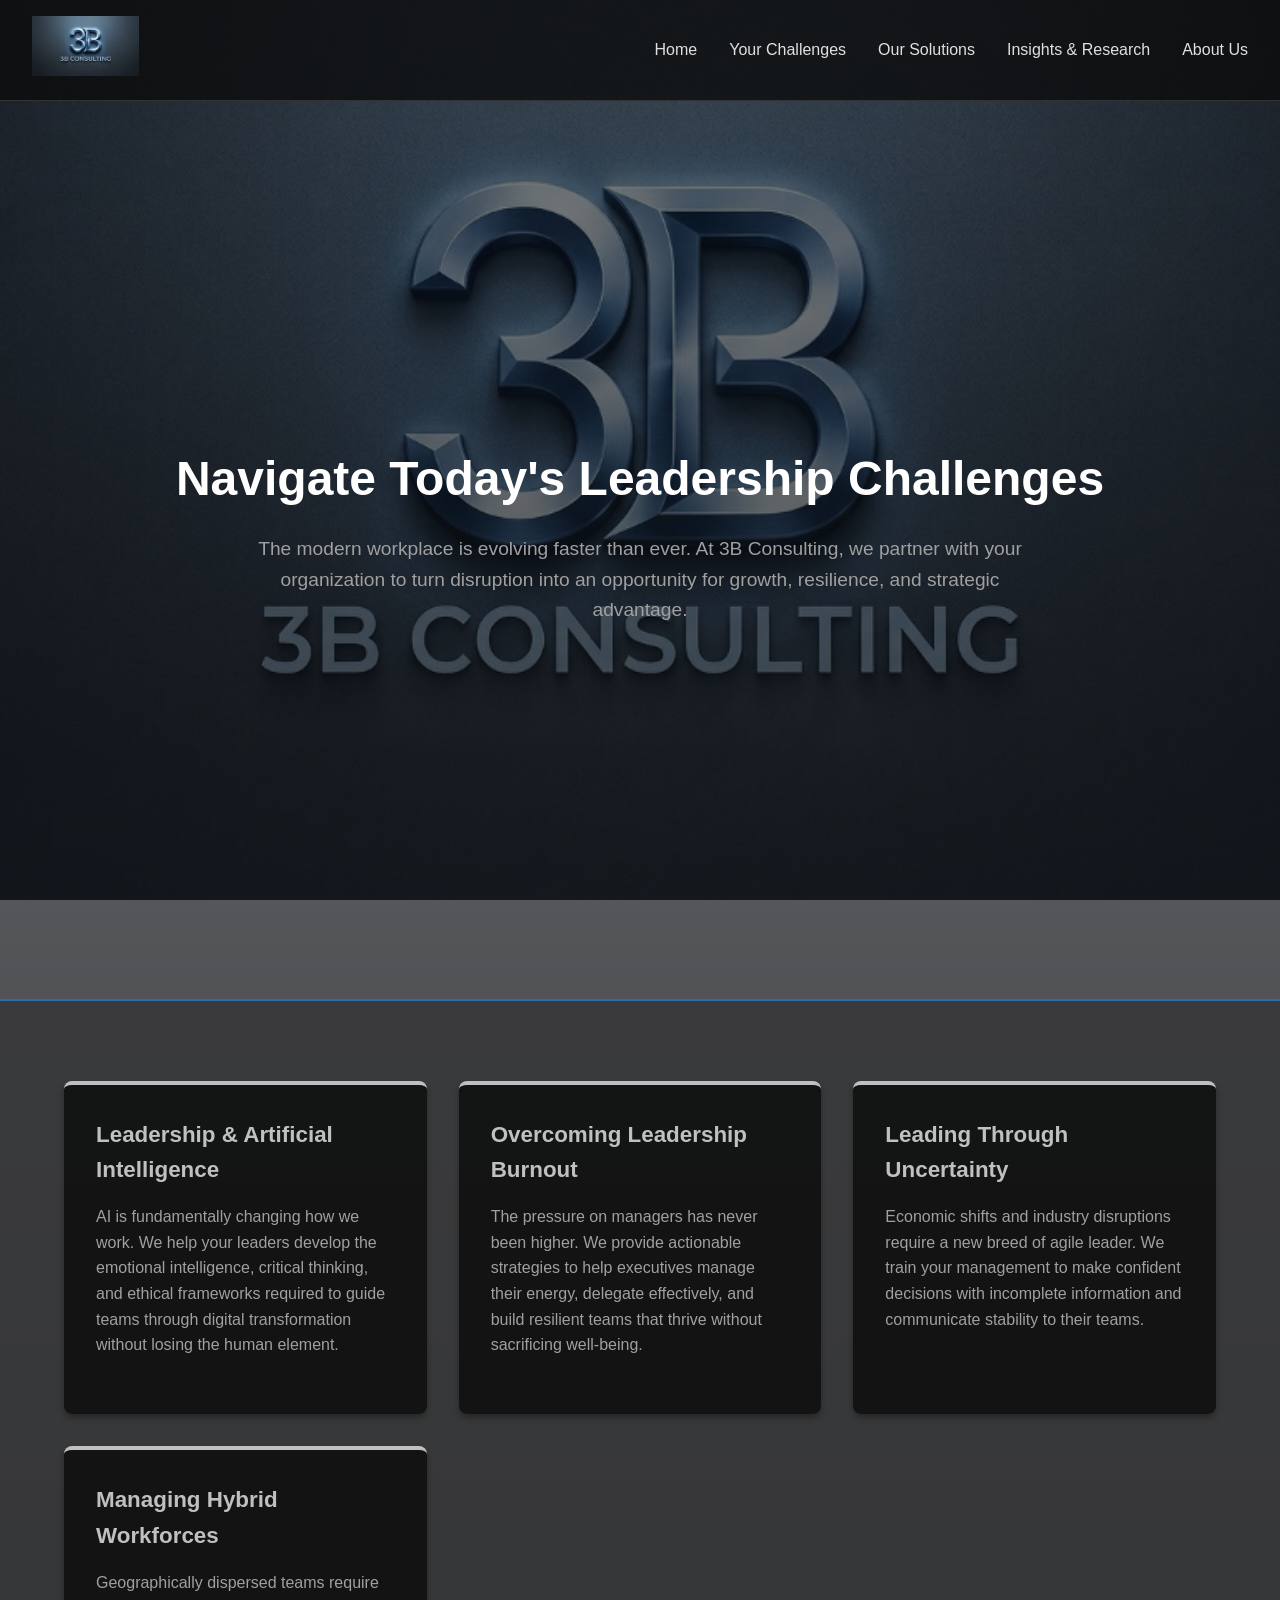
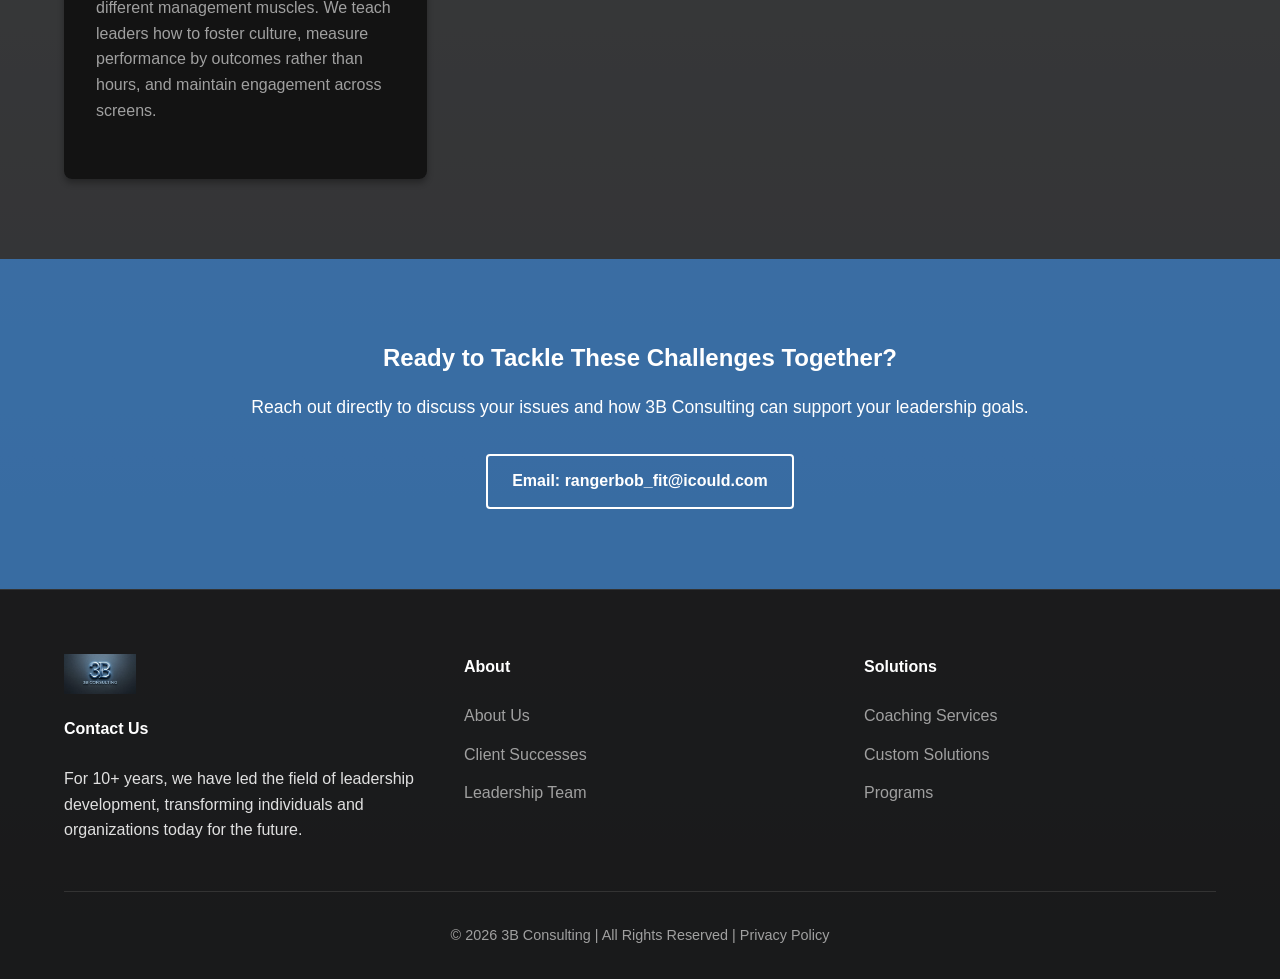
==== challenges.html @ f9b5d912 "Add files via upload" ====
<!DOCTYPE html>
<html lang="en">
<head>
    <meta charset="UTF-8">
    <meta name="viewport" content="width=device-width, initial-scale=1.0">
    <title>3B Consulting | Leadership for the next generation</title>
     <link rel="stylesheet" href="stylesheet/3Bstyles.css">
</head>
<body>

    <header class="site-header" id="header">
        <div class="nav-container">
<a href="index3B.html" class="logo">
                <img src="images/3b-consulting-logo.png" alt="3B Consulting" height="60">
            </a>
            <nav class="main-nav">
                <ul class="nav-links">
                    <li><a href="index3B.html">Home</a></li>
                    <li><a href="challenges.html">Your Challenges</a></li>
                    <li><a href="solutions.html">Our Solutions</a></li>
                    <li><a href="insights.html">Insights & Research</a></li>
                    <li><a href="about.html">About Us</a></li>
                </ul>
            </nav>
        </div>
    </header>

    <main>
        <section class="hero" style="padding: 6rem 0; text-align: center;">
            <div class="container hero-content">
                <h1>Navigate Today's Leadership Challenges</h1>
                <p>The modern workplace is evolving faster than ever. At 3B Consulting, we partner with your organization to turn disruption into an opportunity for growth, resilience, and strategic advantage.</p>
            </div>
        </section>

        <section class="section bg-darker">
            <div class="container">
                <div class="card-grid">
        
                    <div class="card">
                        <h3>Leadership & Artificial Intelligence</h3>
                        <p>AI is fundamentally changing how we work. We help your leaders develop the emotional intelligence, critical thinking, and ethical frameworks required to guide teams through digital transformation without losing the human element.</p>
                    </div>
                    <div class="card">
                        <h3>Overcoming Leadership Burnout</h3>
                        <p>The pressure on managers has never been higher. We provide actionable strategies to help executives manage their energy, delegate effectively, and build resilient teams that thrive without sacrificing well-being.</p>
                    </div>
                    <div class="card">
                        <h3>Leading Through Uncertainty</h3>
                        <p>Economic shifts and industry disruptions require a new breed of agile leader. We train your management to make confident decisions with incomplete information and communicate stability to their teams.</p>
                    </div>
                    <div class="card">
                        <h3>Managing Hybrid Workforces</h3>
                        <p>Geographically dispersed teams require different management muscles. We teach leaders how to foster culture, measure performance by outcomes rather than hours, and maintain engagement across screens.</p>
                    </div>
                </div>
            </div>
        </section>

        <section id="contact" class="section cta-banner">
            <div class="container">
                <h2>Ready to Tackle These Challenges Together?</h2>
                <p>Reach out directly to discuss your issues and how 3B Consulting can support your leadership goals.</p>
                <a href="mailto:rangerbob_fit@icould.com" class="btn btn-secondary">Email: rangerbob_fit@icould.com</a>
            </div>
        </section>
    </main>

    <footer class="site-footer">
        <div class="container footer-grid">
            <div class="footer-col">
                 <img src="images/3b-consulting-logo.png" alt="3B Consulting" height="40" style="margin-bottom: 15px;">
                 <h4>Contact Us</h4>
                <p>For 10+ years, we have led the field of leadership development, transforming individuals and organizations today for the future.</p>
            </div>
            <div class="footer-col">
                <h4>About</h4>
                <ul>
                    <li><a href="about.html">About Us</a></li>
                    <li><a href="about.html#success">Client Successes</a></li>
                    <li><a href="about.html#team">Leadership Team</a></li>
                </ul>
            </div>
            <div class="footer-col">
                <h4>Solutions</h4>
                <ul>
                    <li><a href="solutions.html">Coaching Services</a></li>
                    <li><a href="solutions.html">Custom Solutions</a></li>
                    <li><a href="solutions.html">Programs</a></li>
                </ul>
            </div>
        </div>
        <div class="container footer-bottom">
            <p>&copy; 2026 3B Consulting | All Rights Reserved | Privacy Policy</p>
        </div>
    </footer>

    <script src="script.js"></script>
</body>
</html>
---- stylesheet/3Bstyles.css ----
:root {
    --bg-main: #292828;
    --bg-secondary: #1e1e1e;
    --bg-header: #0a0a0a;
    --text-primary: #e0e0e0;
    --text-secondary: #a0a0a0;
    --accent-blue: #2B6CB0; /* Professional tint of blue */
    --accent-blue-hover: #3182CE;
    --accent-silver: #C0C0C0; /* Complements the 3D logo */
    --font-main: 'Segoe UI', Tahoma, Geneva, Verdana, sans-serif;
}

* {
    margin: 0;
    padding: 0;
    box-sizing: border-box;
}

body {
    font-family: var(--font-main);
    color: var(--text-primary);
    line-height: 1.6;
    
    background: linear-gradient(rgba(10, 15, 25, 0.4), rgba(10, 15, 25, 0.65)),
                url('../images/background.png') no-repeat center center fixed;
    background-size: cover;
}

a {
    text-decoration: none;
    color: var(--text-primary);
    transition: color 0.3s ease;
}

ul {
    list-style: none;
}

.container {
    width: 90%;
    max-width: 1200px;
    margin: 0 auto;
}

.section {
    padding: 5rem 0;
}

.bg-darker {
    background-color: rgba(30, 30, 30, 0.72);
}

h1, h2, h3, h4 {
    color: var(--accent-silver);
    margin-bottom: 1rem;
    font-weight: 600;
}

.section-title {
    font-size: 2.2rem;
    text-align: center;
    margin-bottom: 0.5rem;
}

.section-subtitle {
    text-align: center;
    color: var(--text-secondary);
    margin-bottom: 3rem;
}

.btn {
    display: inline-block;
    padding: 0.8rem 1.5rem;
    border-radius: 4px;
    font-weight: bold;
    text-align: center;
    transition: background-color 0.3s ease, transform 0.2s ease;
}

.btn-primary {
    background-color: var(--accent-blue);
    color: #ffffff;
}

.btn-primary:hover {
    background-color: var(--accent-blue-hover);
    color: #ffffff;
    transform: translateY(-2px);
}

.btn-secondary {
    background-color: transparent;
    border: 2px solid var(--accent-silver);
    color: var(--accent-silver);
}

.btn-secondary:hover {
    background-color: var(--accent-silver);
    color: var(--bg-main);
}

.site-header {
    background-color: rgba(10, 10, 10, 0.82);
    border-bottom: 1px solid #333;
    position: sticky;
    top: 0;
    z-index: 1000;
}

.nav-container {
    display: flex;
    justify-content: space-between;
    align-items: center;
    width: 95%;
    max-width: 1400px;
    margin: 0 auto;
    padding: 1rem 0;
}

.nav-links {
    display: flex;
    gap: 2rem;
}

.nav-links a:hover {
    color: var(--accent-blue);
}

.hero {
    background: linear-gradient(rgba(10, 10, 10, 0.25), rgba(18, 18, 18, 0.45));
    min-height: 100vh;
    padding: 8rem 0;
    display: flex;
    align-items: center;
    justify-content: center;
    text-align: center;
    border-bottom: 2px solid var(--accent-blue);
}

.hero h1 {
    font-size: 3rem;
    color: #ffffff;
}

.hero p {
    font-size: 1.2rem;
    color: var(--text-secondary);
    max-width: 800px;
    margin: 0 auto 2rem auto;
}

.card-grid {
    display: grid;
    grid-template-columns: repeat(auto-fit, minmax(300px, 1fr));
    gap: 2rem;
}

.card {
    background-color: rgba(10, 10, 10, 0.78);
    padding: 2rem;
    border-radius: 8px;
    border-top: 4px solid var(--accent-silver);
    box-shadow: 0 4px 6px rgba(0, 0, 0, 0.3);
    transition: transform 0.3s ease;
}

.card:hover {
    transform: translateY(-5px);
    border-top-color: var(--accent-blue);
}

.card h3 {
    font-size: 1.4rem;
}

.card p {
    color: var(--text-secondary);
    margin-bottom: 1.5rem;
}

.card-link {
    color: var(--accent-blue);
    font-weight: bold;
}

.card-link:hover {
    color: var(--accent-silver);
}

.cta-banner {
    text-align: center;
    background-color: rgba(43, 108, 176, 0.78);
    color: #ffffff;
}

.cta-banner h2 {
    color: #ffffff;
}

.cta-banner p {
    margin-bottom: 2rem;
    font-size: 1.1rem;
}

.cta-banner .btn-secondary {
    border-color: #ffffff;
    color: #ffffff;
}

.cta-banner .btn-secondary:hover {
    background-color: #ffffff;
    color: var(--accent-blue);
}
.team-grid {
    display: flex;
    flex-wrap: wrap;
    justify-content: center;
    gap: 30px;
    margin-top: 20px;
}

.team-member {
    text-align: center;
    max-width: 250px;
}

.headshot {
    width: 200px;
    height: 400px;
    object-fit: cover;
    border-radius: 50%;
    border: 3px solid silver;
    box-shadow: 0 4px 8px rgba(0, 0, 0, 0.3);
    margin-bottom: 15px;
}
.site-footer {
    background-color: rgba(10, 10, 10, 0.82);
    padding: 4rem 0 2rem 0;
    border-top: 1px solid #333;
}

.footer-grid {
    display: grid;
    grid-template-columns: repeat(auto-fit, minmax(200px, 1fr));
    gap: 3rem;
    margin-bottom: 3rem;
}

.footer-col h4 {
    margin-bottom: 1.5rem;
    color: #ffffff;
}

.footer-col ul li {
    margin-bottom: 0.8rem;
}

.footer-col ul li a {
    color: var(--text-secondary);
}

.footer-col ul li a:hover {
    color: var(--accent-silver);
}

.footer-bottom {
    text-align: center;
    padding-top: 2rem;
    border-top: 1px solid #333;
    color: var(--text-secondary);
    font-size: 0.9rem;
}

@media (max-width: 768px) {
    .nav-container {
        flex-direction: column;
        gap: 1.5rem;
    }
    
    .nav-links {
        flex-wrap: wrap;
        justify-content: center;
        gap: 1rem;
    }
    
    .hero h1 {
        font-size: 2.2rem;
    }
}
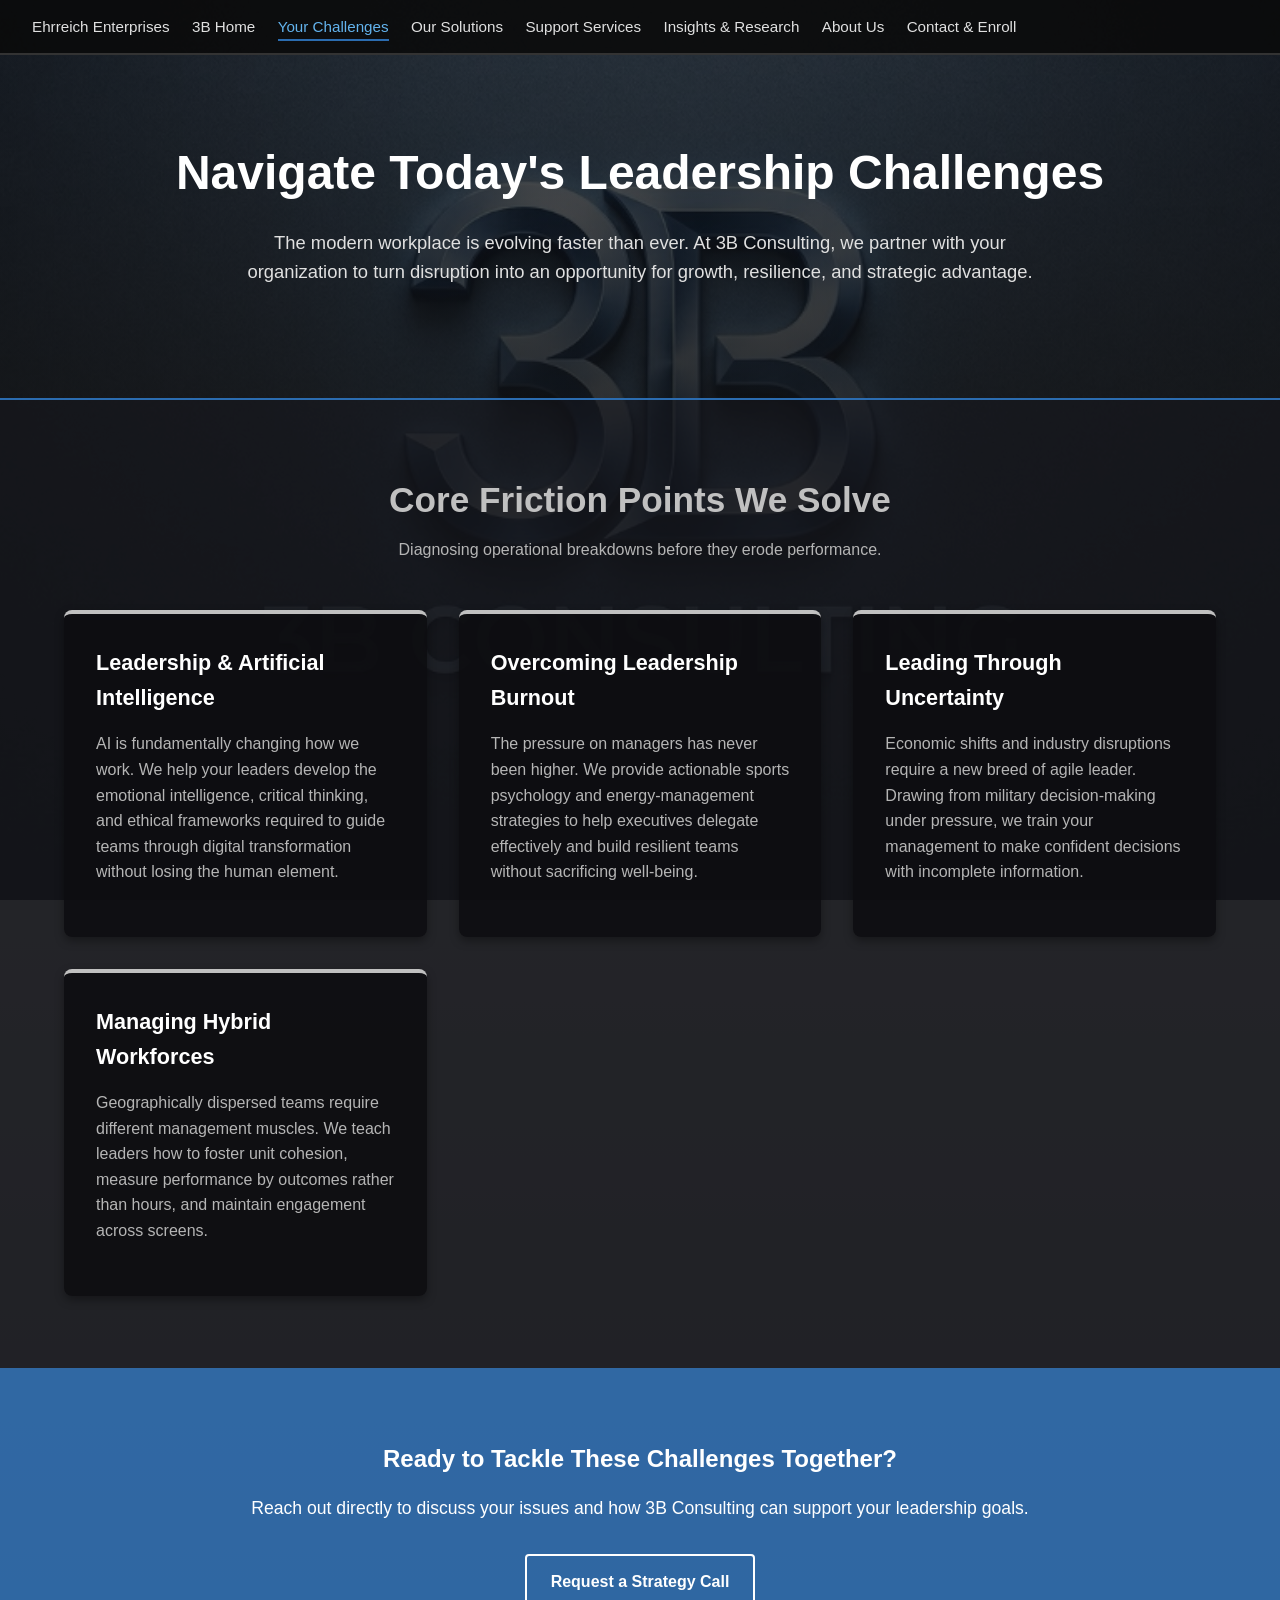
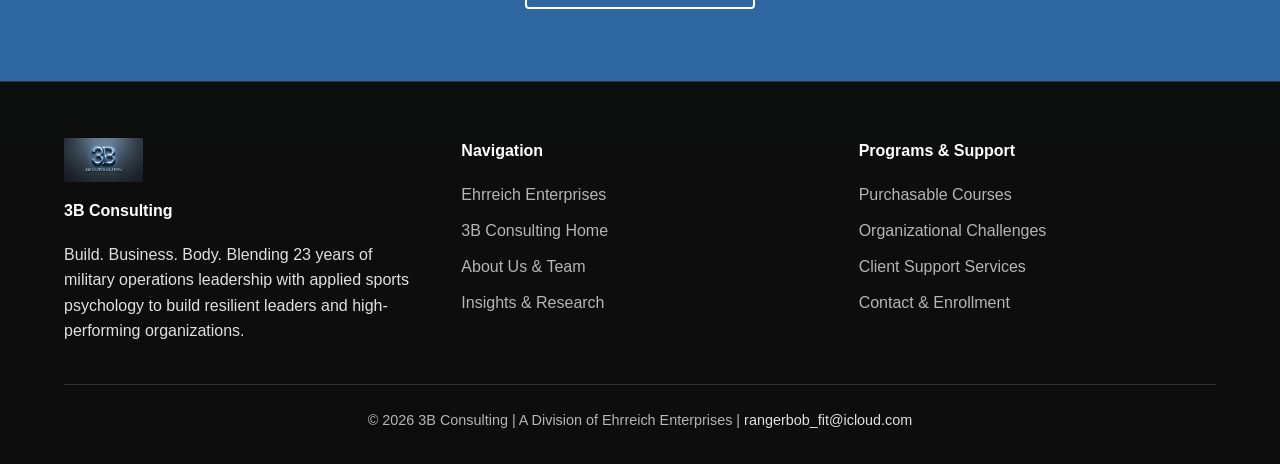
==== commit 70a69bb9: "Add files via upload" ====
--- a/challenges.html
+++ b/challenges.html
@@ -3,30 +3,29 @@
 <head>
     <meta charset="UTF-8">
     <meta name="viewport" content="width=device-width, initial-scale=1.0">
-    <title>3B Consulting | Leadership for the next generation</title>
-     <link rel="stylesheet" href="stylesheet/3Bstyles.css">
+    <title>Your Challenges | 3B Consulting</title>
+    <link rel="stylesheet" href="stylesheet/3Bstyles.css">
 </head>
 <body>
-
     <header class="site-header" id="header">
         <div class="nav-container">
-<a href="index3B.html" class="logo">
-                <img src="images/3b-consulting-logo.png" alt="3B Consulting" height="60">
-            </a>
-            <nav class="main-nav">
+            <nav class="main-nav" aria-label="Main Navigation">
                 <ul class="nav-links">
-                    <li><a href="index3B.html">Home</a></li>
-                    <li><a href="challenges.html">Your Challenges</a></li>
+                    <li><a href="index.html">Ehrreich Enterprises</a></li>
+                    <li><a href="index3B.html">3B Home</a></li>
+                    <li><a href="challenges.html" class="active">Your Challenges</a></li>
                     <li><a href="solutions.html">Our Solutions</a></li>
-                    <li><a href="insights.html">Insights & Research</a></li>
+                    <li><a href="support.html">Support Services</a></li>
+                    <li><a href="insights.html">Insights &amp; Research</a></li>
                     <li><a href="about.html">About Us</a></li>
+                    <li><a href="contact.html">Contact &amp; Enroll</a></li>
                 </ul>
             </nav>
         </div>
     </header>
 
     <main>
-        <section class="hero" style="padding: 6rem 0; text-align: center;">
+        <section class="hero hero-compact">
             <div class="container hero-content">
                 <h1>Navigate Today's Leadership Challenges</h1>
                 <p>The modern workplace is evolving faster than ever. At 3B Consulting, we partner with your organization to turn disruption into an opportunity for growth, resilience, and strategic advantage.</p>
@@ -35,33 +34,34 @@
 
         <section class="section bg-darker">
             <div class="container">
+                <h2 class="section-title">Core Friction Points We Solve</h2>
+                <p class="section-subtitle">Diagnosing operational breakdowns before they erode performance.</p>
                 <div class="card-grid">
-        
-                    <div class="card">
-                        <h3>Leadership & Artificial Intelligence</h3>
+                    <article class="card">
+                        <h3>Leadership &amp; Artificial Intelligence</h3>
                         <p>AI is fundamentally changing how we work. We help your leaders develop the emotional intelligence, critical thinking, and ethical frameworks required to guide teams through digital transformation without losing the human element.</p>
-                    </div>
-                    <div class="card">
+                    </article>
+                    <article class="card">
                         <h3>Overcoming Leadership Burnout</h3>
-                        <p>The pressure on managers has never been higher. We provide actionable strategies to help executives manage their energy, delegate effectively, and build resilient teams that thrive without sacrificing well-being.</p>
-                    </div>
-                    <div class="card">
+                        <p>The pressure on managers has never been higher. We provide actionable sports psychology and energy-management strategies to help executives delegate effectively and build resilient teams without sacrificing well-being.</p>
+                    </article>
+                    <article class="card">
                         <h3>Leading Through Uncertainty</h3>
-                        <p>Economic shifts and industry disruptions require a new breed of agile leader. We train your management to make confident decisions with incomplete information and communicate stability to their teams.</p>
-                    </div>
-                    <div class="card">
+                        <p>Economic shifts and industry disruptions require a new breed of agile leader. Drawing from military decision-making under pressure, we train your management to make confident decisions with incomplete information.</p>
+                    </article>
+                    <article class="card">
                         <h3>Managing Hybrid Workforces</h3>
-                        <p>Geographically dispersed teams require different management muscles. We teach leaders how to foster culture, measure performance by outcomes rather than hours, and maintain engagement across screens.</p>
-                    </div>
+                        <p>Geographically dispersed teams require different management muscles. We teach leaders how to foster unit cohesion, measure performance by outcomes rather than hours, and maintain engagement across screens.</p>
+                    </article>
                 </div>
             </div>
         </section>
 
-        <section id="contact" class="section cta-banner">
+        <section class="section cta-banner">
             <div class="container">
                 <h2>Ready to Tackle These Challenges Together?</h2>
                 <p>Reach out directly to discuss your issues and how 3B Consulting can support your leadership goals.</p>
-                <a href="mailto:rangerbob_fit@icould.com" class="btn btn-secondary">Email: rangerbob_fit@icould.com</a>
+                <a href="contact.html" class="btn btn-secondary">Request a Strategy Call</a>
             </div>
         </section>
     </main>
@@ -69,32 +69,32 @@
     <footer class="site-footer">
         <div class="container footer-grid">
             <div class="footer-col">
-                 <img src="images/3b-consulting-logo.png" alt="3B Consulting" height="40" style="margin-bottom: 15px;">
-                 <h4>Contact Us</h4>
-                <p>For 10+ years, we have led the field of leadership development, transforming individuals and organizations today for the future.</p>
+                <img src="images/3b-consulting-logo.png" alt="3B Consulting Logo" class="footer-logo">
+                <h4>3B Consulting</h4>
+                <p>Build. Business. Body. Blending 23 years of military operations leadership with applied sports psychology to build resilient leaders and high-performing organizations.</p>
             </div>
             <div class="footer-col">
-                <h4>About</h4>
+                <h4>Navigation</h4>
                 <ul>
-                    <li><a href="about.html">About Us</a></li>
-                    <li><a href="about.html#success">Client Successes</a></li>
-                    <li><a href="about.html#team">Leadership Team</a></li>
+                    <li><a href="index.html">Ehrreich Enterprises</a></li>
+                    <li><a href="index3B.html">3B Consulting Home</a></li>
+                    <li><a href="about.html">About Us &amp; Team</a></li>
+                    <li><a href="insights.html">Insights &amp; Research</a></li>
                 </ul>
             </div>
             <div class="footer-col">
-                <h4>Solutions</h4>
+                <h4>Programs &amp; Support</h4>
                 <ul>
-                    <li><a href="solutions.html">Coaching Services</a></li>
-                    <li><a href="solutions.html">Custom Solutions</a></li>
-                    <li><a href="solutions.html">Programs</a></li>
+                    <li><a href="solutions.html">Purchasable Courses</a></li>
+                    <li><a href="challenges.html">Organizational Challenges</a></li>
+                    <li><a href="support.html">Client Support Services</a></li>
+                    <li><a href="contact.html">Contact &amp; Enrollment</a></li>
                 </ul>
             </div>
         </div>
         <div class="container footer-bottom">
-            <p>&copy; 2026 3B Consulting | All Rights Reserved | Privacy Policy</p>
+            <p>&copy; 2026 3B Consulting | A Division of Ehrreich Enterprises | <a href="mailto:rangerbob_fit@icloud.com">rangerbob_fit@icloud.com</a></p>
         </div>
     </footer>
-
-    <script src="script.js"></script>
 </body>
-</html>+</html>
--- a/stylesheet/3Bstyles.css
+++ b/stylesheet/3Bstyles.css
@@ -1,13 +1,15 @@
-
 :root {
     --bg-main: #292828;
     --bg-secondary: #1e1e1e;
     --bg-header: #0a0a0a;
     --text-primary: #e0e0e0;
-    --text-secondary: #a0a0a0;
-    --accent-blue: #2B6CB0; /* Professional tint of blue */
+    --text-secondary: #b5b5b5;
+    --accent-blue: #2B6CB0;
     --accent-blue-hover: #3182CE;
-    --accent-silver: #C0C0C0; /* Complements the 3D logo */
+    --accent-silver: #C0C0C0;
+    --border-subtle: #333333;
+    --error-red: #e53e3e;
+    --success-green: #38a169;
     --font-main: 'Segoe UI', Tahoma, Geneva, Verdana, sans-serif;
 }
 
@@ -21,8 +23,7 @@
     font-family: var(--font-main);
     color: var(--text-primary);
     line-height: 1.6;
-    
-    background: linear-gradient(rgba(10, 15, 25, 0.4), rgba(10, 15, 25, 0.65)),
+    background: linear-gradient(rgba(10, 15, 25, 0.55), rgba(10, 15, 25, 0.78)),
                 url('../images/background.png') no-repeat center center fixed;
     background-size: cover;
 }
@@ -37,18 +38,29 @@
     list-style: none;
 }
 
+img {
+    max-width: 100%;
+    height: auto;
+    display: block;
+}
+
 .container {
     width: 90%;
     max-width: 1200px;
     margin: 0 auto;
 }
 
+.story-container {
+    text-align: center;
+    max-width: 820px;
+}
+
 .section {
-    padding: 5rem 0;
+    padding: 4.5rem 0;
 }
 
 .bg-darker {
-    background-color: rgba(30, 30, 30, 0.72);
+    background-color: rgba(20, 20, 24, 0.80);
 }
 
 h1, h2, h3, h4 {
@@ -67,6 +79,15 @@
     text-align: center;
     color: var(--text-secondary);
     margin-bottom: 3rem;
+}
+
+.inline-link {
+    color: #63b3ed;
+    text-decoration: underline;
+}
+
+.inline-link:hover {
+    color: #ffffff;
 }
 
 .btn {
@@ -75,7 +96,11 @@
     border-radius: 4px;
     font-weight: bold;
     text-align: center;
-    transition: background-color 0.3s ease, transform 0.2s ease;
+    cursor: pointer;
+    border: 2px solid transparent;
+    font-family: var(--font-main);
+    font-size: 1rem;
+    transition: background-color 0.3s ease, color 0.3s ease, transform 0.2s ease;
 }
 
 .btn-primary {
@@ -91,18 +116,18 @@
 
 .btn-secondary {
     background-color: transparent;
-    border: 2px solid var(--accent-silver);
+    border-color: var(--accent-silver);
     color: var(--accent-silver);
 }
 
 .btn-secondary:hover {
     background-color: var(--accent-silver);
-    color: var(--bg-main);
+    color: var(--bg-header);
 }
 
 .site-header {
-    background-color: rgba(10, 10, 10, 0.82);
-    border-bottom: 1px solid #333;
+    background-color: rgba(10, 10, 10, 0.92);
+    border-bottom: 2px solid var(--border-subtle);
     position: sticky;
     top: 0;
     z-index: 1000;
@@ -115,22 +140,45 @@
     width: 95%;
     max-width: 1400px;
     margin: 0 auto;
-    padding: 1rem 0;
+    padding: 0.85rem 0;
+    gap: 1.5rem;
+}
+
+.header-logo {
+    height: 58px;
+    width: auto;
+    opacity: 0.95;
+    transition: opacity 0.3s ease, transform 0.3s ease;
+}
+
+.header-logo:hover {
+    opacity: 1;
+    transform: scale(1.03);
 }
 
 .nav-links {
     display: flex;
-    gap: 2rem;
-}
-
-.nav-links a:hover {
-    color: var(--accent-blue);
-}
-
+    flex-wrap: wrap;
+    gap: 1.4rem;
+    align-items: center;
+}
+
+.nav-links a {
+    font-size: 0.95rem;
+    font-weight: 500;
+    padding-bottom: 4px;
+    border-bottom: 2px solid transparent;
+}
+
+.nav-links a:hover,
+.nav-links a.active {
+    color: #63b3ed;
+    border-bottom-color: var(--accent-blue);
+}
 .hero {
-    background: linear-gradient(rgba(10, 10, 10, 0.25), rgba(18, 18, 18, 0.45));
-    min-height: 100vh;
-    padding: 8rem 0;
+    background: linear-gradient(rgba(10, 10, 10, 0.35), rgba(18, 18, 18, 0.65));
+    min-height: 75vh;
+    padding: 6rem 0;
     display: flex;
     align-items: center;
     justify-content: center;
@@ -138,31 +186,44 @@
     border-bottom: 2px solid var(--accent-blue);
 }
 
+.hero-compact {
+    min-height: auto;
+    padding: 5rem 0;
+}
+
 .hero h1 {
     font-size: 3rem;
     color: #ffffff;
 }
 
 .hero p {
-    font-size: 1.2rem;
-    color: var(--text-secondary);
-    max-width: 800px;
+    font-size: 1.15rem;
+    color: var(--text-primary);
+    max-width: 820px;
     margin: 0 auto 2rem auto;
 }
 
+.hero-actions {
+    display: flex;
+    justify-content: center;
+    gap: 1rem;
+    flex-wrap: wrap;
+}
 .card-grid {
     display: grid;
-    grid-template-columns: repeat(auto-fit, minmax(300px, 1fr));
+    grid-template-columns: repeat(auto-fit, minmax(290px, 1fr));
     gap: 2rem;
 }
 
 .card {
-    background-color: rgba(10, 10, 10, 0.78);
+    background-color: rgba(12, 12, 16, 0.86);
     padding: 2rem;
     border-radius: 8px;
     border-top: 4px solid var(--accent-silver);
-    box-shadow: 0 4px 6px rgba(0, 0, 0, 0.3);
-    transition: transform 0.3s ease;
+    box-shadow: 0 4px 10px rgba(0, 0, 0, 0.35);
+    transition: transform 0.3s ease, border-color 0.3s ease;
+    display: flex;
+    flex-direction: column;
 }
 
 .card:hover {
@@ -171,26 +232,341 @@
 }
 
 .card h3 {
-    font-size: 1.4rem;
+    font-size: 1.35rem;
+    color: #ffffff;
 }
 
 .card p {
     color: var(--text-secondary);
-    margin-bottom: 1.5rem;
+    margin-bottom: 1.25rem;
+}
+
+.card-category {
+    color: #63b3ed;
+    text-transform: uppercase;
+    font-size: 0.82rem;
+    letter-spacing: 1px;
+    margin-bottom: 0.5rem;
 }
 
 .card-link {
-    color: var(--accent-blue);
+    color: #63b3ed;
     font-weight: bold;
+    margin-top: auto;
 }
 
 .card-link:hover {
     color: var(--accent-silver);
 }
 
+.course-card {
+    border: 1px solid var(--border-subtle);
+    border-top: 4px solid var(--accent-silver);
+}
+
+.featured-course {
+    border-top: 4px solid var(--accent-blue);
+    box-shadow: 0 6px 20px rgba(43, 108, 176, 0.3);
+}
+
+.course-badge {
+    display: inline-block;
+    font-size: 0.8rem;
+    text-transform: uppercase;
+    letter-spacing: 1px;
+    color: #63b3ed;
+    margin-bottom: 0.5rem;
+    font-weight: 700;
+}
+
+.course-price {
+    font-size: 2rem;
+    font-weight: 700;
+    color: #ffffff !important;
+    margin-bottom: 1rem;
+}
+
+.course-price span {
+    font-size: 0.95rem;
+    font-weight: 400;
+    color: var(--text-secondary);
+}
+
+.course-details {
+    margin: 0.5rem 0 1.5rem 0;
+    padding: 0.75rem 1rem;
+    background-color: rgba(43, 108, 176, 0.14);
+    border-radius: 6px;
+    border: 1px solid rgba(99, 179, 237, 0.25);
+}
+
+.course-details summary {
+    cursor: pointer;
+    font-weight: 600;
+    color: #ffffff;
+}
+
+.course-details ul {
+    list-style-type: disc;
+    padding-left: 1.25rem;
+    margin-top: 0.75rem;
+    color: var(--text-primary);
+}
+
+.course-details li {
+    margin-bottom: 0.4rem;
+    font-size: 0.92rem;
+}
+
+.course-cta {
+    margin-top: auto;
+    width: 100%;
+}
+.table-wrapper {
+    overflow-x: auto;
+    border-radius: 8px;
+    box-shadow: 0 4px 12px rgba(0, 0, 0, 0.4);
+}
+
+.pricing-table {
+    width: 100%;
+    border-collapse: collapse;
+    background-color: rgba(15, 15, 20, 0.92);
+    min-width: 650px;
+}
+
+.pricing-table caption {
+    font-size: 1.25rem;
+    font-weight: 600;
+    color: var(--accent-silver);
+    padding: 1rem;
+    background-color: rgba(10, 10, 14, 0.95);
+    border-bottom: 2px solid var(--accent-blue);
+}
+
+.pricing-table th,
+.pricing-table td {
+    padding: 1rem 1.2rem;
+    text-align: left;
+    border-bottom: 1px solid var(--border-subtle);
+}
+
+.pricing-table thead th {
+    background-color: var(--accent-blue);
+    color: #ffffff;
+    font-weight: 600;
+}
+
+.pricing-table tbody tr:hover {
+    background-color: rgba(43, 108, 176, 0.18);
+}
+.support-card {
+    background-color: rgba(12, 12, 16, 0.88);
+    padding: 2.5rem;
+    border-radius: 8px;
+    border-top: 4px solid var(--accent-blue);
+    box-shadow: 0 6px 16px rgba(0, 0, 0, 0.35);
+}
+
+.support-categories {
+    padding-left: 1.5rem;
+    list-style-type: decimal;
+}
+
+.support-categories > li {
+    margin-bottom: 2.2rem;
+    padding-bottom: 1.5rem;
+    border-bottom: 1px solid var(--border-subtle);
+}
+
+.support-categories > li:last-child {
+    margin-bottom: 0;
+    padding-bottom: 0;
+    border-bottom: none;
+}
+
+.support-categories > li::marker {
+    color: #63b3ed;
+    font-size: 1.35rem;
+    font-weight: 700;
+}
+
+.support-categories h3 {
+    color: #ffffff;
+    margin-bottom: 0.4rem;
+}
+
+.support-categories p {
+    color: var(--text-secondary);
+    margin-bottom: 1rem;
+}
+
+.hours-list {
+    list-style-image: url('../images/bullet-icon.svg');
+    padding-left: 1.8rem;
+}
+
+.hours-list li {
+    margin-bottom: 0.65rem;
+    color: var(--text-primary);
+    padding-left: 0.35rem;
+}
+.team-section {
+    display: flex;
+    flex-direction: column;
+    align-items: center;
+    text-align: center;
+}
+
+.headshot {
+    width: 220px;
+    height: 220px;
+    object-fit: cover;
+    object-position: top center;
+    border-radius: 50%;
+    border: 3px solid var(--accent-silver);
+    box-shadow: 0 6px 14px rgba(0, 0, 0, 0.45);
+    margin-bottom: 1.25rem;
+    opacity: 0.96;
+    transition: transform 0.3s ease, border-color 0.3s ease, opacity 0.3s ease;
+}
+
+.headshot:hover {
+    transform: scale(1.04);
+    border-color: var(--accent-blue);
+    opacity: 1;
+}
+
+.team-role {
+    color: #63b3ed;
+    margin-bottom: 1rem;
+    font-size: 1.05rem;
+}
+.form-layout {
+    display: grid;
+    grid-template-columns: 2fr 1fr;
+    gap: 2.5rem;
+    align-items: start;
+}
+
+.form-card {
+    background-color: rgba(12, 12, 16, 0.90);
+    padding: 2.5rem;
+    border-radius: 8px;
+    border-top: 4px solid var(--accent-blue);
+    box-shadow: 0 6px 16px rgba(0, 0, 0, 0.4);
+}
+
+.form-heading {
+    text-align: left;
+    margin-bottom: 0.25rem;
+}
+
+.form-note {
+    color: var(--text-secondary);
+    margin-bottom: 1.5rem;
+    font-size: 0.92rem;
+}
+
+.required-star {
+    color: #fc8181;
+    font-weight: bold;
+}
+
+.form-group-box {
+    border: 1px solid var(--border-subtle);
+    border-radius: 6px;
+    padding: 1.5rem;
+    margin-bottom: 1.5rem;
+}
+
+.form-group-box legend {
+    padding: 0 0.6rem;
+    color: #63b3ed;
+    font-weight: 600;
+    font-size: 1.05rem;
+}
+
+.form-row {
+    display: flex;
+    flex-direction: column;
+    margin-bottom: 1.15rem;
+}
+
+.form-row-split {
+    display: grid;
+    grid-template-columns: 1fr 1fr;
+    gap: 1rem;
+}
+
+.form-row label,
+.radio-label {
+    font-weight: 600;
+    margin-bottom: 0.4rem;
+    color: var(--text-primary);
+    font-size: 0.95rem;
+}
+
+.contact-form input[type="text"],
+.contact-form input[type="email"],
+.contact-form input[type="tel"],
+.contact-form input[type="number"],
+.contact-form input[type="date"],
+.contact-form select,
+.contact-form textarea {
+    width: 100%;
+    padding: 0.75rem 0.9rem;
+    background-color: #16181f;
+    border: 1px solid #4a5568;
+    border-radius: 4px;
+    color: #ffffff;
+    font-family: var(--font-main);
+    font-size: 0.98rem;
+    transition: border-color 0.25s ease, box-shadow 0.25s ease;
+}
+
+.contact-form input:focus,
+.contact-form select:focus,
+.contact-form textarea:focus {
+    outline: none;
+    border-color: var(--accent-blue);
+    box-shadow: 0 0 0 3px rgba(43, 108, 176, 0.35);
+}
+
+.contact-form input:user-invalid,
+.contact-form select:user-invalid,
+.contact-form textarea:user-invalid {
+    border-color: var(--error-red);
+}
+
+.radio-group {
+    display: flex;
+    gap: 1.5rem;
+    flex-wrap: wrap;
+    padding-top: 0.25rem;
+}
+
+.inline-option {
+    display: flex;
+    align-items: center;
+    gap: 0.45rem;
+    font-weight: 400 !important;
+    cursor: pointer;
+}
+
+.checkbox-row {
+    margin-top: 0.5rem;
+}
+
+.form-actions {
+    display: flex;
+    gap: 1rem;
+    flex-wrap: wrap;
+}
+
 .cta-banner {
     text-align: center;
-    background-color: rgba(43, 108, 176, 0.78);
+    background-color: rgba(43, 108, 176, 0.85);
     color: #ffffff;
 }
 
@@ -212,48 +588,32 @@
     background-color: #ffffff;
     color: var(--accent-blue);
 }
-.team-grid {
-    display: flex;
-    flex-wrap: wrap;
-    justify-content: center;
-    gap: 30px;
-    margin-top: 20px;
-}
-
-.team-member {
-    text-align: center;
-    max-width: 250px;
-}
-
-.headshot {
-    width: 200px;
-    height: 400px;
-    object-fit: cover;
-    border-radius: 50%;
-    border: 3px solid silver;
-    box-shadow: 0 4px 8px rgba(0, 0, 0, 0.3);
-    margin-bottom: 15px;
-}
 .site-footer {
-    background-color: rgba(10, 10, 10, 0.82);
-    padding: 4rem 0 2rem 0;
-    border-top: 1px solid #333;
+    background-color: rgba(10, 10, 10, 0.94);
+    padding: 3.5rem 0 2rem 0;
+    border-top: 1px solid var(--border-subtle);
+}
+
+.footer-logo {
+    height: 44px;
+    width: auto;
+    margin-bottom: 1rem;
 }
 
 .footer-grid {
     display: grid;
-    grid-template-columns: repeat(auto-fit, minmax(200px, 1fr));
-    gap: 3rem;
-    margin-bottom: 3rem;
+    grid-template-columns: repeat(auto-fit, minmax(220px, 1fr));
+    gap: 2.5rem;
+    margin-bottom: 2.5rem;
 }
 
 .footer-col h4 {
-    margin-bottom: 1.5rem;
+    margin-bottom: 1.1rem;
     color: #ffffff;
 }
 
 .footer-col ul li {
-    margin-bottom: 0.8rem;
+    margin-bottom: 0.65rem;
 }
 
 .footer-col ul li a {
@@ -261,30 +621,43 @@
 }
 
 .footer-col ul li a:hover {
-    color: var(--accent-silver);
+    color: #ffffff;
 }
 
 .footer-bottom {
     text-align: center;
-    padding-top: 2rem;
-    border-top: 1px solid #333;
+    padding-top: 1.5rem;
+    border-top: 1px solid var(--border-subtle);
     color: var(--text-secondary);
     font-size: 0.9rem;
+}
+@media (max-width: 900px) {
+    .form-layout {
+        grid-template-columns: 1fr;
+    }
 }
 
 @media (max-width: 768px) {
     .nav-container {
         flex-direction: column;
-        gap: 1.5rem;
-    }
-    
-    .nav-links {
-        flex-wrap: wrap;
-        justify-content: center;
         gap: 1rem;
     }
-    
+
+    .nav-links {
+        justify-content: center;
+        gap: 0.9rem;
+    }
+
     .hero h1 {
         font-size: 2.2rem;
     }
-}+
+    .form-row-split {
+        grid-template-columns: 1fr;
+    }
+
+    .support-card,
+    .form-card {
+        padding: 1.5rem;
+    }
+}
